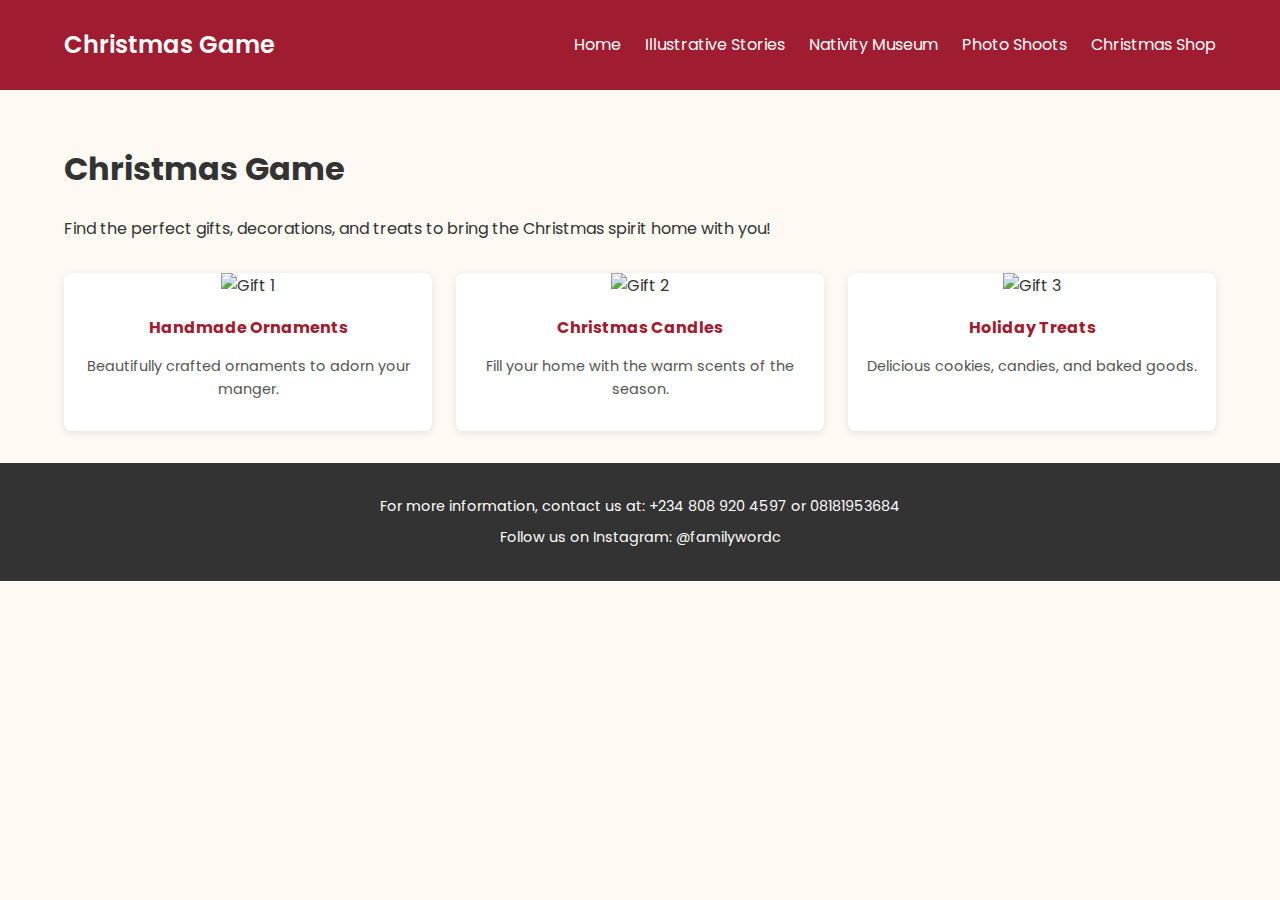
==== game.html @ 1e1aafba "Initial pages and style" ====
<!DOCTYPE html>
<html lang="en">
<head>
    <meta charset="UTF-8">
    <meta name="viewport" content="width=device-width, initial-scale=1.0">
    <title>Christmas Shop - Christmas Story Fair</title>
    <link href="https://fonts.googleapis.com/css2?family=Poppins:wght@300;400;600&display=swap" rel="stylesheet">
    <link rel="stylesheet" href="style.css">
</head>
<body>
    <header>
        <nav class="navbar">
            <div class="logo"><a href="index.html">Christmas Game</a></div>
            <ul class="nav-links">
                <li><a href="index.html">Home</a></li>
                <li><a href="story.html">Illustrative Stories</a></li>
                <li><a href="nativity.html">Nativity Museum</a></li>
                <li><a href="photoshoots.html">Photo Shoots</a></li>
                <li><a href="game.html">Christmas Shop</a></li>
            </ul>
        </nav>
    </header>

    <div class="container">
        <section class="page-content">
            <h1>Christmas Game</h1>
            <p>Find the perfect gifts, decorations, and treats to bring the Christmas spirit home with you!</p>
            
            <div class="gallery">
                <div class="shop-item">
                    <img src="" alt="Gift 1">
                    <h3>Handmade Ornaments</h3>
                    <p>Beautifully crafted ornaments to adorn your manger.</p>
                </div>
                <div class="shop-item">
                    <img src="" alt="Gift 2">
                    <h3>Christmas Candles</h3>
                    <p>Fill your home with the warm scents of the season.</p>
                </div>
                <div class="shop-item">
                    <img src="" alt="Gift 3">
                    <h3>Holiday Treats</h3>
                    <p>Delicious cookies, candies, and baked goods.</p>
                </div>
            </div>
        </section>
    </div>

    <footer>
        <p>For more information, contact us at: +234 808 920 4597 or 08181953684</p>
        <p>Follow us on Instagram: @familywordc</p>
    </footer>

</body>
</html>
---- style.css ----
body {
    margin: 0;
    font-family: 'Poppins', sans-serif;
    background-color: #fef9f3;
    color: #333;
    line-height: 1.6;
    height: 100vh;
}

header {
    background-color: #a01c30;
    color: #fff;
    padding: 1rem 0;
}

.navbar {
    display: flex;
    justify-content: space-between;
    align-items: center;
    padding: 0 5%;
}

.navbar .logo a {
    text-decoration: none;
    font-size: 1.5rem;
    font-weight: 600;
    color: #fff;
}

.nav-links {
    list-style: none;
    display: flex;
    gap: 1.5rem;
}

.nav-links li a {
    text-decoration: none;
    color: #fff;
    font-weight: 400;
    transition: color 0.3s;
}

.nav-links li a:hover {
    color: #ffe08a;
}

/* Hero Section */
.hero {
    background: url('') no-repeat center center/cover;
    color: #fff;
    text-align: center;
    padding: 4rem 2rem;
    box-shadow: inset 0 0 10px rgba(0, 0, 0, 0.5);
}

.hero h1 {
    font-size: 2.5rem;
    margin-bottom: 1rem;
}

.hero p {
    font-size: 1.2rem;
}

/* Container and Section Styles */
.container {
    padding: 2rem 5%;
}

.event-details {
    display: grid;
    grid-template-columns: repeat(auto-fit, minmax(250px, 1fr));
    gap: 2rem;
    margin-top: 2rem;
}

.info {
    background-color: #fff;
    border-radius: 8px;
    overflow: hidden;
    box-shadow: 0 2px 8px rgba(0, 0, 0, 0.1);
    text-align: center;
}

.info img {
    width: 100%;
    height: auto;
}

.info h3 {
    margin: 1rem 0 0.5rem;
    font-size: 1.2rem;
    color: #a01c30;
}

.info p {
    padding: 0 1rem 1rem;
    font-size: 0.9rem;
    color: #555;
}

/* Gallery for Detailed Pages */
.gallery {
    display: grid;
    grid-template-columns: repeat(auto-fit, minmax(200px, 1fr));
    gap: 1.5rem;
    margin-top: 2rem;
}

.story, .museum, .photo, .shop-item {
    background-color: #fff;
    border-radius: 8px;
    overflow: hidden;
    box-shadow: 0 2px 8px rgba(0, 0, 0, 0.1);
    text-align: center;
}

.story img, .museum img, .photo img, .shop-item img {
    width: 100%;
    height: auto;
}

.story h3, .museum h3, .photo h3, .shop-item h3 {
    margin: 1rem 0 0.5rem;
    font-size: 1rem;
    color: #a01c30;
}

.story p, .museum p, .photo p, .shop-item p {
    padding: 0 1rem 1rem;
    font-size: 0.9rem;
    color: #555;
}

/* Footer */
footer {
    background-color: #333;
    color: #fff;
    text-align: center;
    padding: 1.5rem 0;
    font-size: 0.9rem;
    bottom: 0;
}

footer p {
    margin: 0.5rem 0;
}

footer p a {
    color: #ffe08a;
    text-decoration: none;
}

footer p a:hover {
    text-decoration: underline;
}
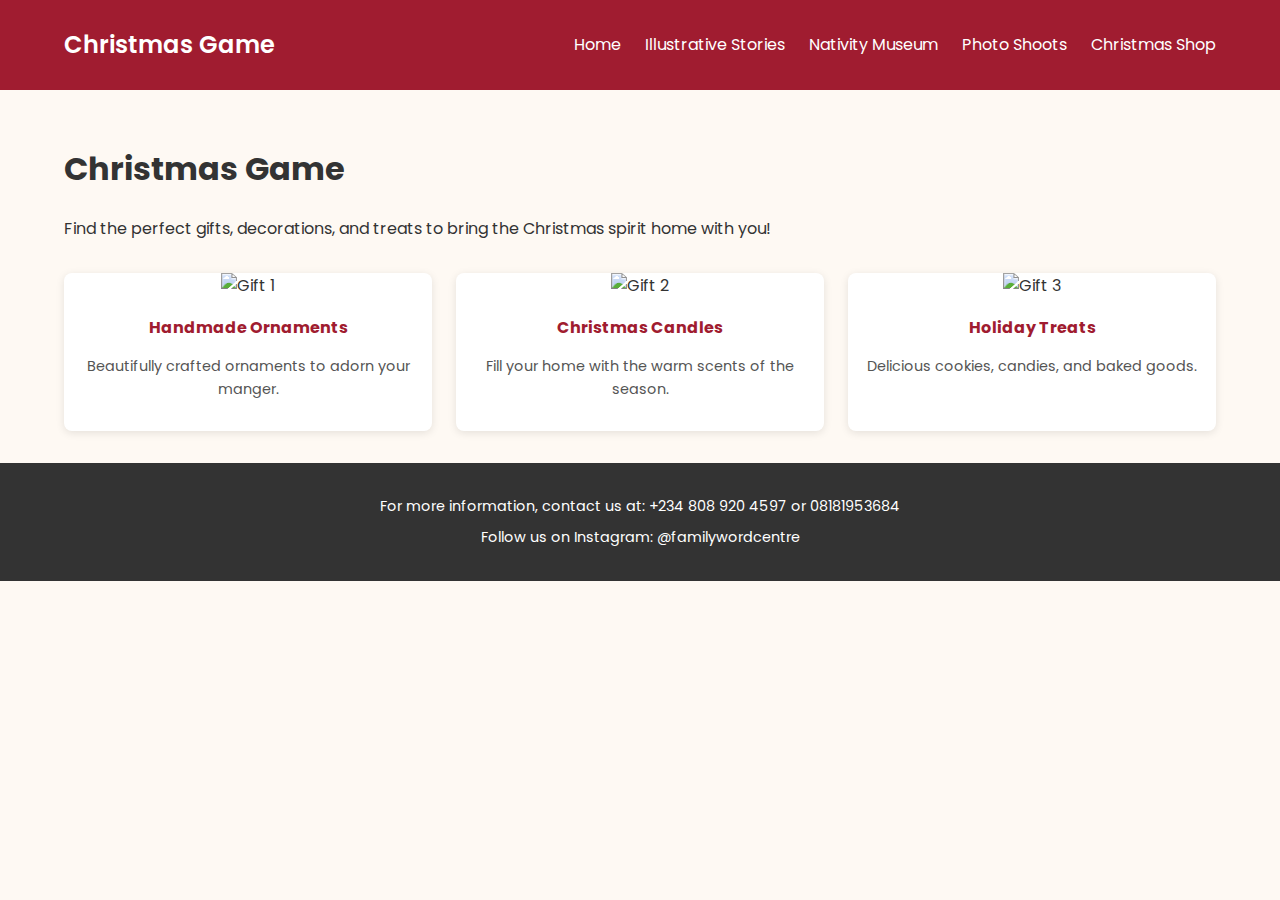
==== commit b3a872e7: "added instagram username" ====
--- a/game.html
+++ b/game.html
@@ -48,7 +48,7 @@
 
     <footer>
         <p>For more information, contact us at: +234 808 920 4597 or 08181953684</p>
-        <p>Follow us on Instagram: @familywordc</p>
+        <p>Follow us on Instagram: @familywordcentre</p>
     </footer>
 
 </body>
